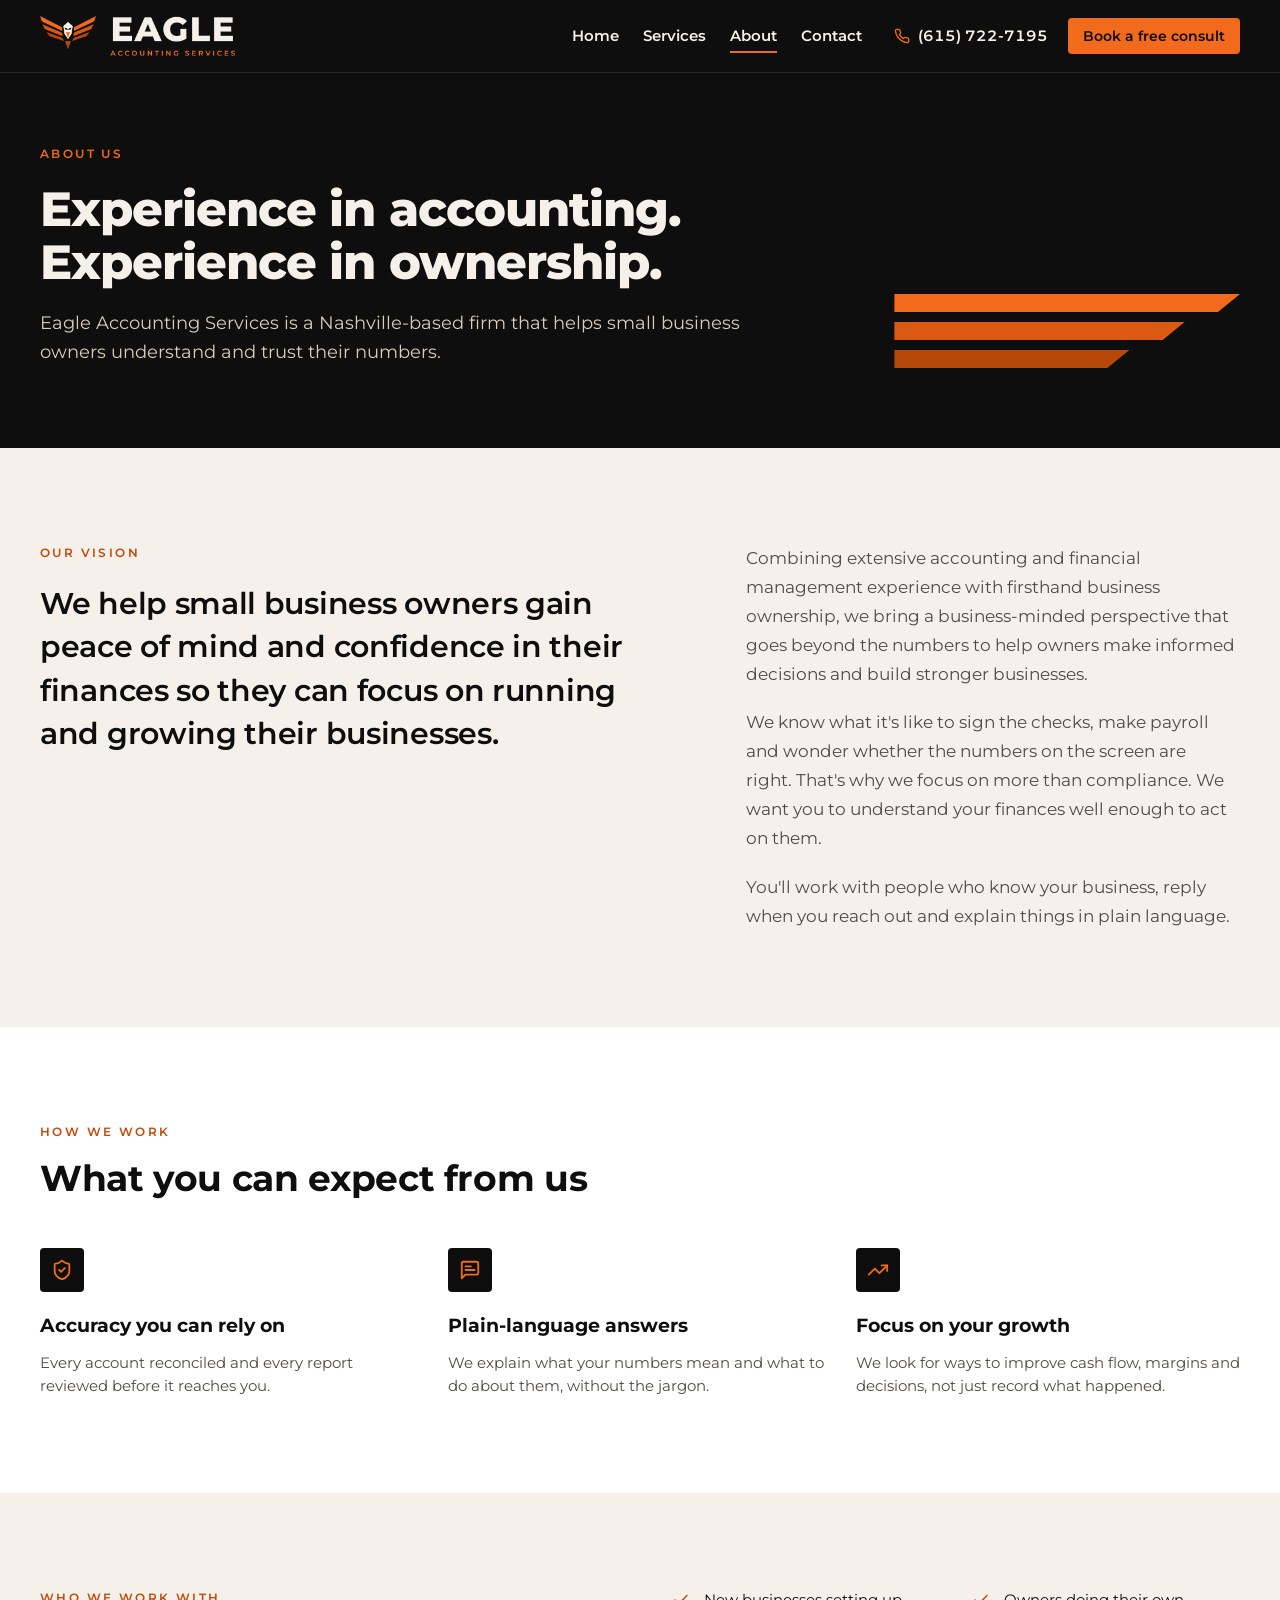
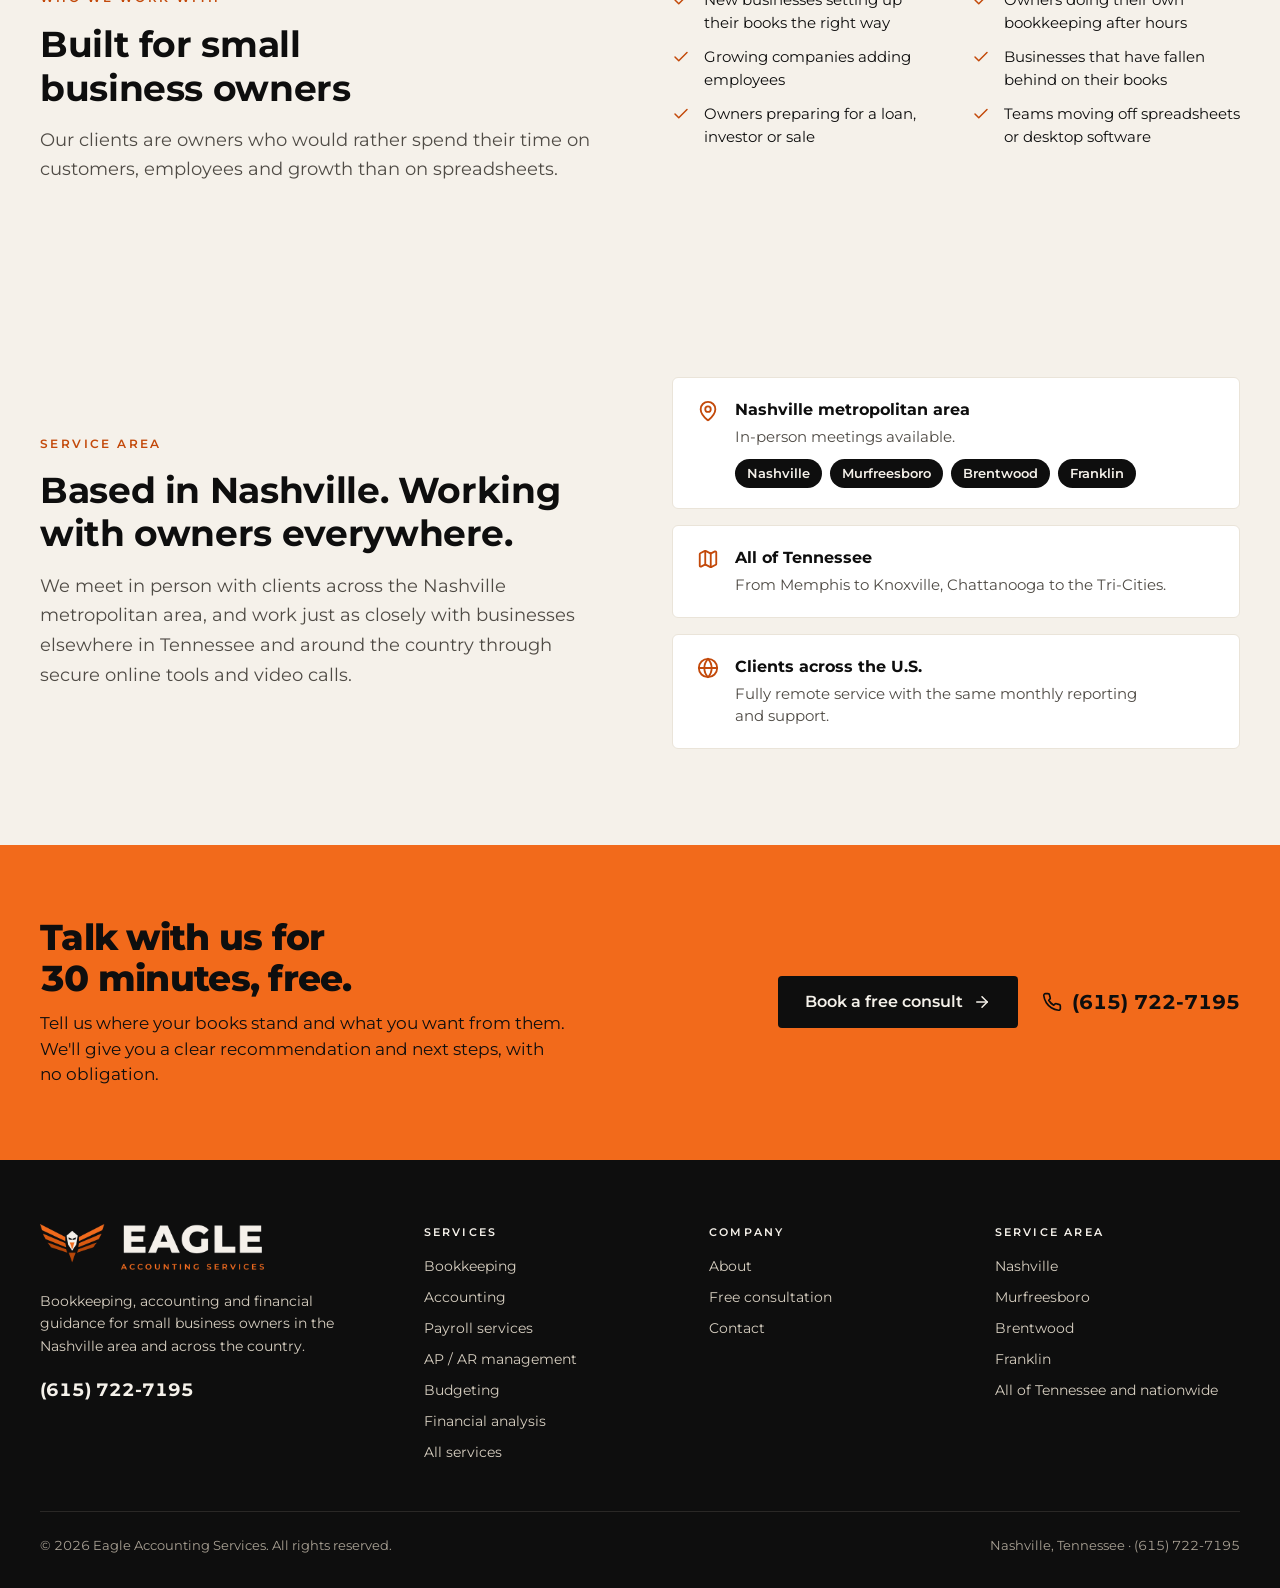
==== about.html @ eb78a879 "Add Eagle Accounting Services website Four-page static site (Home, Services, About, Contact) built o" ====
<!doctype html>
<html lang="en">
<head>
<meta charset="utf-8">
<meta name="viewport" content="width=device-width, initial-scale=1, viewport-fit=cover">
<title>About | Eagle Accounting Services</title>
<meta name="claude:viewport-fit-sides" content="cover">
<meta name="description" content="Eagle Accounting Services combines accounting and financial management experience with firsthand business ownership to help small business owners make informed decisions.">
<link rel="icon" type="image/png" href="assets/favicon-64.png">
<link rel="apple-touch-icon" href="assets/apple-touch-icon.png">
<meta property="og:type" content="website">
<meta property="og:site_name" content="Eagle Accounting Services">
<meta property="og:title" content="About | Eagle Accounting Services">
<meta property="og:description" content="Eagle Accounting Services combines accounting and financial management experience with firsthand business ownership to help small business owners make informed decisions.">
<meta property="og:image" content="assets/social-share.png">
<link rel="preconnect" href="https://fonts.googleapis.com">
<link rel="preconnect" href="https://fonts.gstatic.com" crossorigin>
<link rel="stylesheet" href="https://fonts.googleapis.com/css2?family=Montserrat:wght@400;500;600;700;800&display=swap">
<link rel="stylesheet" href="styles.css">
</head>
<body>
<a class="skip" href="#main">Skip to content</a>
<header class="nav">
  <div class="wrap">
    <a class="logo" href="index.html"><img src="assets/logo-horizontal-on-dark.png" width="195" height="40" alt="Eagle Accounting Services home"></a>
    <ul class="nav-links"><li><a href="index.html">Home</a></li><li><a href="services.html">Services</a></li><li><a href="about.html" aria-current="page">About</a></li><li><a href="contact.html">Contact</a></li></ul>
    <div class="nav-actions">
      <a class="nav-phone" href="tel:+16157227195"><svg class="ic" width="16" height="16" viewBox="0 0 24 24" fill="none" stroke="currentColor" stroke-width="2" stroke-linecap="round" stroke-linejoin="round" aria-hidden="true" focusable="false"><path d="M22 16.92v3a2 2 0 0 1-2.18 2 19.79 19.79 0 0 1-8.63-3.07 19.5 19.5 0 0 1-6-6 19.79 19.79 0 0 1-3.07-8.67A2 2 0 0 1 4.11 2h3a2 2 0 0 1 2 1.72 12.84 12.84 0 0 0 .7 2.81 2 2 0 0 1-.45 2.11L8.09 9.91a16 16 0 0 0 6 6l1.27-1.27a2 2 0 0 1 2.11-.45 12.84 12.84 0 0 0 2.81.7A2 2 0 0 1 22 16.92z"/></svg>(615) 722-7195</a>
      <a class="btn btn-primary btn-sm" href="contact.html">Book a free consult</a>
    </div>
    <button class="menu-btn" id="menu-btn" type="button" aria-expanded="false" aria-controls="mobile-panel" aria-label="Open menu" data-open='<svg class="ic" width="22" height="22" viewBox="0 0 24 24" fill="none" stroke="currentColor" stroke-width="2" stroke-linecap="round" stroke-linejoin="round" aria-hidden="true" focusable="false"><path d="M4 6h16"/><path d="M4 12h16"/><path d="M4 18h16"/></svg>' data-close='<svg class="ic" width="22" height="22" viewBox="0 0 24 24" fill="none" stroke="currentColor" stroke-width="2" stroke-linecap="round" stroke-linejoin="round" aria-hidden="true" focusable="false"><path d="M18 6 6 18"/><path d="m6 6 12 12"/></svg>'><svg class="ic" width="22" height="22" viewBox="0 0 24 24" fill="none" stroke="currentColor" stroke-width="2" stroke-linecap="round" stroke-linejoin="round" aria-hidden="true" focusable="false"><path d="M4 6h16"/><path d="M4 12h16"/><path d="M4 18h16"/></svg></button>
  </div>
  <div class="mobile-panel" id="mobile-panel" hidden>
    <div class="wrap">
      <ul><li><a href="index.html">Home</a></li><li><a href="services.html">Services</a></li><li><a href="about.html" aria-current="page">About</a></li><li><a href="contact.html">Contact</a></li></ul>
      <div class="mp-actions">
        <a class="btn btn-inverse" href="tel:+16157227195"><svg class="ic" width="18" height="18" viewBox="0 0 24 24" fill="none" stroke="currentColor" stroke-width="2" stroke-linecap="round" stroke-linejoin="round" aria-hidden="true" focusable="false"><path d="M22 16.92v3a2 2 0 0 1-2.18 2 19.79 19.79 0 0 1-8.63-3.07 19.5 19.5 0 0 1-6-6 19.79 19.79 0 0 1-3.07-8.67A2 2 0 0 1 4.11 2h3a2 2 0 0 1 2 1.72 12.84 12.84 0 0 0 .7 2.81 2 2 0 0 1-.45 2.11L8.09 9.91a16 16 0 0 0 6 6l1.27-1.27a2 2 0 0 1 2.11-.45 12.84 12.84 0 0 0 2.81.7A2 2 0 0 1 22 16.92z"/></svg>Call (615) 722-7195</a>
        <a class="btn btn-primary" href="contact.html">Book a free consult</a>
      </div>
    </div>
  </div>
</header>
<main id="main">
<section class="band-dark page-head" aria-labelledby="page-title">
  <div class="wrap">
    <div class="head-copy">
      <span class="eyebrow">About us</span>
      <h1 class="h1" id="page-title">Experience in accounting. Experience in ownership.</h1>
      <p class="lead">Eagle Accounting Services is a Nashville-based firm that helps small business owners understand and trust their numbers.</p>
    </div>
    <div class="wings" aria-hidden="true"><i></i><i></i><i></i></div>
  </div>
</section>

<section class="section" aria-labelledby="vision-title">
  <div class="wrap vision-wrap">
    <div>
      <span class="eyebrow" id="vision-title" style="margin-bottom:20px">Our vision</span>
      <p class="vision">We help small business owners gain peace of mind and confidence in their finances so they can focus on running and growing their businesses.</p>
    </div>
    <div class="body-copy">
      <p>Combining extensive accounting and financial management experience with firsthand business ownership, we bring a business-minded perspective that goes beyond the numbers to help owners make informed decisions and build stronger businesses.</p>
      <p>We know what it's like to sign the checks, make payroll and wonder whether the numbers on the screen are right. That's why we focus on more than compliance. We want you to understand your finances well enough to act on them.</p>
      <p>You'll work with people who know your business, reply when you reach out and explain things in plain language.</p>
    </div>
  </div>
</section>

<section class="section band-white" aria-labelledby="values-title">
  <div class="wrap">
    <div class="section-head">
      <span class="eyebrow">How we work</span>
      <h2 class="h2" id="values-title">What you can expect from us</h2>
    </div>
    <div class="values">
      <div class="value"><span class="pi"><svg class="ic" width="22" height="22" viewBox="0 0 24 24" fill="none" stroke="currentColor" stroke-width="2" stroke-linecap="round" stroke-linejoin="round" aria-hidden="true" focusable="false"><path d="M20 13c0 5-3.5 7.5-7.66 8.95a1 1 0 0 1-.67-.01C7.5 20.5 4 18 4 13V6a1 1 0 0 1 1-1c2 0 4.5-1.2 6.24-2.72a1.17 1.17 0 0 1 1.52 0C14.51 3.81 17 5 19 5a1 1 0 0 1 1 1z"/><path d="m9 12 2 2 4-4"/></svg></span><h3>Accuracy you can rely on</h3><p>Every account reconciled and every report reviewed before it reaches you.</p></div>
      <div class="value"><span class="pi"><svg class="ic" width="22" height="22" viewBox="0 0 24 24" fill="none" stroke="currentColor" stroke-width="2" stroke-linecap="round" stroke-linejoin="round" aria-hidden="true" focusable="false"><path d="M21 15a2 2 0 0 1-2 2H7l-4 4V5a2 2 0 0 1 2-2h14a2 2 0 0 1 2 2z"/><path d="M13 8H7"/><path d="M17 12H7"/></svg></span><h3>Plain-language answers</h3><p>We explain what your numbers mean and what to do about them, without the jargon.</p></div>
      <div class="value"><span class="pi"><svg class="ic" width="22" height="22" viewBox="0 0 24 24" fill="none" stroke="currentColor" stroke-width="2" stroke-linecap="round" stroke-linejoin="round" aria-hidden="true" focusable="false"><path d="M22 7 13.5 15.5 8.5 10.5 2 17"/><path d="M16 7h6v6"/></svg></span><h3>Focus on your growth</h3><p>We look for ways to improve cash flow, margins and decisions, not just record what happened.</p></div>
    </div>
  </div>
</section>

<section class="section" aria-labelledby="who-title">
  <div class="wrap split">
    <div class="section-head" style="margin-bottom:0">
      <span class="eyebrow">Who we work with</span>
      <h2 class="h2" id="who-title">Built for small business owners</h2>
      <p class="lead">Our clients are owners who would rather spend their time on customers, employees and growth than on spreadsheets.</p>
    </div>
    <ul class="who checks">
      <li><svg class="ic" width="18" height="18" viewBox="0 0 24 24" fill="none" stroke="currentColor" stroke-width="2" stroke-linecap="round" stroke-linejoin="round" aria-hidden="true" focusable="false"><path d="M20 6 9 17l-5-5"/></svg><span>New businesses setting up their books the right way</span></li>
      <li><svg class="ic" width="18" height="18" viewBox="0 0 24 24" fill="none" stroke="currentColor" stroke-width="2" stroke-linecap="round" stroke-linejoin="round" aria-hidden="true" focusable="false"><path d="M20 6 9 17l-5-5"/></svg><span>Owners doing their own bookkeeping after hours</span></li>
      <li><svg class="ic" width="18" height="18" viewBox="0 0 24 24" fill="none" stroke="currentColor" stroke-width="2" stroke-linecap="round" stroke-linejoin="round" aria-hidden="true" focusable="false"><path d="M20 6 9 17l-5-5"/></svg><span>Growing companies adding employees</span></li>
      <li><svg class="ic" width="18" height="18" viewBox="0 0 24 24" fill="none" stroke="currentColor" stroke-width="2" stroke-linecap="round" stroke-linejoin="round" aria-hidden="true" focusable="false"><path d="M20 6 9 17l-5-5"/></svg><span>Businesses that have fallen behind on their books</span></li>
      <li><svg class="ic" width="18" height="18" viewBox="0 0 24 24" fill="none" stroke="currentColor" stroke-width="2" stroke-linecap="round" stroke-linejoin="round" aria-hidden="true" focusable="false"><path d="M20 6 9 17l-5-5"/></svg><span>Owners preparing for a loan, investor or sale</span></li>
      <li><svg class="ic" width="18" height="18" viewBox="0 0 24 24" fill="none" stroke="currentColor" stroke-width="2" stroke-linecap="round" stroke-linejoin="round" aria-hidden="true" focusable="false"><path d="M20 6 9 17l-5-5"/></svg><span>Teams moving off spreadsheets or desktop software</span></li>
    </ul>
  </div>
</section>

<section class="section" aria-labelledby="area-title">
  <div class="wrap area">
    <div class="section-head" style="margin-bottom:0">
      <span class="eyebrow">Service area</span>
      <h2 class="h2" id="area-title">Based in Nashville. Working with owners everywhere.</h2>
      <p class="lead">We meet in person with clients across the Nashville metropolitan area, and work just as closely with businesses elsewhere in Tennessee and around the country through secure online tools and video calls.</p>
    </div>
    <div class="area-list">
      <div class="tier"><svg class="ic" width="22" height="22" viewBox="0 0 24 24" fill="none" stroke="currentColor" stroke-width="2" stroke-linecap="round" stroke-linejoin="round" aria-hidden="true" focusable="false"><path d="M20 10c0 4.993-5.539 10.193-7.399 11.799a1 1 0 0 1-1.202 0C9.539 20.193 4 14.993 4 10a8 8 0 0 1 16 0"/><circle cx="12" cy="10" r="3"/></svg><div><h3>Nashville metropolitan area</h3><p>In-person meetings available.</p><ul class="cities"><li>Nashville</li><li>Murfreesboro</li><li>Brentwood</li><li>Franklin</li></ul></div></div>
      <div class="tier"><svg class="ic" width="22" height="22" viewBox="0 0 24 24" fill="none" stroke="currentColor" stroke-width="2" stroke-linecap="round" stroke-linejoin="round" aria-hidden="true" focusable="false"><path d="M14.106 5.553a2 2 0 0 0 1.788 0l3.659-1.83A1 1 0 0 1 21 4.619v12.764a1 1 0 0 1-.553.894l-4.553 2.277a2 2 0 0 1-1.788 0l-4.212-2.106a2 2 0 0 0-1.788 0l-3.659 1.83A1 1 0 0 1 3 19.381V6.618a1 1 0 0 1 .553-.894l4.553-2.277a2 2 0 0 1 1.788 0z"/><path d="M15 5.764v15"/><path d="M9 3.236v15"/></svg><div><h3>All of Tennessee</h3><p>From Memphis to Knoxville, Chattanooga to the Tri-Cities.</p></div></div>
      <div class="tier"><svg class="ic" width="22" height="22" viewBox="0 0 24 24" fill="none" stroke="currentColor" stroke-width="2" stroke-linecap="round" stroke-linejoin="round" aria-hidden="true" focusable="false"><circle cx="12" cy="12" r="10"/><path d="M12 2a14.5 14.5 0 0 0 0 20 14.5 14.5 0 0 0 0-20"/><path d="M2 12h20"/></svg><div><h3>Clients across the U.S.</h3><p>Fully remote service with the same monthly reporting and support.</p></div></div>
    </div>
  </div>
</section>

<section class="band-orange cta" aria-labelledby="cta-title">
  <div class="wrap">
    <div>
      <h2 id="cta-title">Talk with us for 30 minutes, free.</h2>
      <p>Tell us where your books stand and what you want from them. We'll give you a clear recommendation and next steps, with no obligation.</p>
    </div>
    <div class="cta-actions">
      <a class="btn btn-secondary btn-lg" href="contact.html">Book a free consult <svg class="ic" width="18" height="18" viewBox="0 0 24 24" fill="none" stroke="currentColor" stroke-width="2" stroke-linecap="round" stroke-linejoin="round" aria-hidden="true" focusable="false"><path d="M5 12h14"/><path d="m12 5 7 7-7 7"/></svg></a>
      <a class="phone-big" href="tel:+16157227195"><svg class="ic" width="20" height="20" viewBox="0 0 24 24" fill="none" stroke="currentColor" stroke-width="2" stroke-linecap="round" stroke-linejoin="round" aria-hidden="true" focusable="false"><path d="M22 16.92v3a2 2 0 0 1-2.18 2 19.79 19.79 0 0 1-8.63-3.07 19.5 19.5 0 0 1-6-6 19.79 19.79 0 0 1-3.07-8.67A2 2 0 0 1 4.11 2h3a2 2 0 0 1 2 1.72 12.84 12.84 0 0 0 .7 2.81 2 2 0 0 1-.45 2.11L8.09 9.91a16 16 0 0 0 6 6l1.27-1.27a2 2 0 0 1 2.11-.45 12.84 12.84 0 0 0 2.81.7A2 2 0 0 1 22 16.92z"/></svg>(615) 722-7195</a>
    </div>
  </div>
</section>
</main>
<footer class="footer">
  <div class="wrap">
    <div class="foot-grid">
      <div class="foot-brand">
        <a class="logo logo-foot" href="index.html"><img src="assets/logo-horizontal-on-dark.png" width="224" height="46" alt="Eagle Accounting Services" loading="lazy"></a>
        <p>Bookkeeping, accounting and financial guidance for small business owners in the Nashville area and across the country.</p>
        <a class="foot-phone" href="tel:+16157227195">(615) 722-7195</a>
      </div>
      <div>
        <h4>Services</h4>
        <ul><li><a href="services.html#bookkeeping">Bookkeeping</a></li><li><a href="services.html#accounting">Accounting</a></li><li><a href="services.html#payroll">Payroll services</a></li><li><a href="services.html#ap-ar">AP / AR management</a></li><li><a href="services.html#budgeting">Budgeting</a></li><li><a href="services.html#financial-analysis">Financial analysis</a></li><li><a href="services.html">All services</a></li></ul>
      </div>
      <div>
        <h4>Company</h4>
        <ul><li><a href="about.html">About</a></li><li><a href="contact.html">Free consultation</a></li><li><a href="contact.html">Contact</a></li></ul>
      </div>
      <div>
        <h4>Service area</h4>
        <ul><li>Nashville</li><li>Murfreesboro</li><li>Brentwood</li><li>Franklin</li><li>All of Tennessee and nationwide</li></ul>
      </div>
    </div>
    <div class="foot-bottom">
      <span>&copy; <span id="year">2026</span> Eagle Accounting Services. All rights reserved.</span>
      <span>Nashville, Tennessee &middot; (615) 722-7195</span>
    </div>
  </div>
</footer>
<script src="main.js"></script>
</body>
</html>
---- styles.css ----
/* Eagle Accounting Services — site styles
   Built on the Eagle design system tokens (claude/Eagle_Design_System.md).
   Layout concept: cream page with full-bleed black chrome bands, one orange CTA band per page,
   1200px container, 96px section rhythm, hairline cards with tight corners. */

:root{
  color-scheme:light;
  /* Brand core */
  --eagle-black:#0E0E0E;
  --eagle-orange:#F26A1B;
  --eagle-cream:#F5F1EA;
  --orange-50:#FEF4EC;
  --orange-200:#F9C6A2;
  --orange-500:#F26A1B;
  --orange-600:#DA5A11;
  --orange-700:#B84809;
  --orange-ink:#C3490A;
  /* Warm neutrals */
  --neutral-0:#FFFFFF;
  --neutral-50:#FBF9F5;
  --neutral-200:#F5F1EA;
  --neutral-300:#EAE4D9;
  --neutral-400:#D6CEC0;
  --neutral-500:#A9A194;
  --neutral-600:#7A746B;
  --neutral-700:#4F4B45;
  --neutral-800:#2A2826;
  --neutral-900:#1A1918;
  /* Status */
  --green-600:#2F7D4F;--green-100:#DFEFE5;
  --red-600:#B3261E;--red-100:#F6DEDB;
  /* Semantic */
  --surface-page:var(--neutral-200);
  --surface-card:var(--neutral-0);
  --surface-raised:var(--neutral-50);
  --surface-inverse:var(--eagle-black);
  --surface-inverse-raised:var(--neutral-900);
  --fg-1:var(--eagle-black);
  --fg-2:var(--neutral-700);
  --fg-3:var(--neutral-600);
  --fg-on-inverse:var(--eagle-cream);
  --fg-on-inverse-2:var(--neutral-400);
  --fg-accent:var(--orange-ink);
  --fg-accent-on-inverse:var(--eagle-orange);
  --border-1:var(--neutral-300);
  --border-2:var(--neutral-400);
  --border-inverse:var(--neutral-800);
  --focus-ring:0 0 0 3px rgba(242,106,27,.35);
  /* Type */
  --font-sans:"Montserrat",ui-sans-serif,system-ui,-apple-system,"Segoe UI",sans-serif;
  --text-display:clamp(40px,6vw,68px);
  --text-h1:clamp(34px,4.6vw,48px);
  --text-h2:clamp(28px,3.4vw,36px);
  --text-h3:22px;
  --text-lg:18px;
  --text-md:16px;
  --text-sm:14px;
  --text-xs:12px;
  --tracking-tight:-0.02em;
  --tracking-eyebrow:0.2em;
  --tracking-lockup:0.36em;
  /* Space */
  --space-1:4px;--space-2:8px;--space-3:12px;--space-4:16px;--space-5:20px;--space-6:24px;
  --space-8:32px;--space-10:40px;--space-12:48px;--space-16:64px;--space-20:80px;--space-24:96px;
  --container-max:1200px;
  --container-narrow:760px;
  --gutter:24px;
  --section-y:96px;
  --nav-height:72px;
  /* Effects */
  --radius-1:2px;--radius-2:4px;--radius-3:6px;--radius-pill:999px;
  --shadow-2:0 2px 6px rgba(14,14,14,.06),0 8px 20px rgba(14,14,14,.06);
  --shadow-3:0 12px 40px rgba(14,14,14,.14);
  --ease-out:cubic-bezier(.2,.7,.2,1);
  --duration-fast:120ms;--duration-base:200ms;--duration-slow:320ms;
}

*,*::before,*::after{box-sizing:border-box}
html{-webkit-font-smoothing:antialiased;text-rendering:optimizeLegibility;scroll-behavior:smooth}
@media (prefers-reduced-motion:reduce){html{scroll-behavior:auto}*{transition:none!important;animation:none!important}}
body{margin:0;font-family:var(--font-sans);font-size:var(--text-md);line-height:1.5;color:var(--fg-1);background:var(--surface-page);font-variant-numeric:tabular-nums lining-nums}
body::before{content:"";position:fixed;inset:0 0 auto;height:env(safe-area-inset-top,0px);z-index:60;background:var(--surface-inverse)}
img{max-width:100%;display:block}
h1,h2,h3,h4{margin:0;text-wrap:balance}
p{margin:0;text-wrap:pretty}
ul,ol{margin:0;padding:0}
a{color:var(--orange-ink);text-decoration:underline;text-underline-offset:3px;text-decoration-thickness:1px}
a:hover{color:var(--orange-700)}
::selection{background:var(--orange-200);color:var(--eagle-black)}
:focus-visible{outline:2px solid var(--eagle-orange);outline-offset:2px}
.sr-only{position:absolute;width:1px;height:1px;overflow:hidden;clip:rect(0 0 0 0);white-space:nowrap}
.skip{position:absolute;left:16px;top:-60px;z-index:100;background:var(--eagle-orange);color:var(--eagle-black);padding:10px 14px;border-radius:var(--radius-2);font-weight:600}
.skip:focus{top:12px}

/* ---------- Layout ---------- */
.wrap{max-width:calc(var(--container-max) + 2*var(--gutter));margin:0 auto;padding-left:max(var(--gutter),env(safe-area-inset-left,0px));padding-right:max(var(--gutter),env(safe-area-inset-right,0px))}
@media (max-width:480px){.wrap{padding-left:max(16px,env(safe-area-inset-left,0px));padding-right:max(16px,env(safe-area-inset-right,0px))}}
.section{padding-block:var(--section-y)}
@media (max-width:720px){.section{padding-block:64px}}
.band-dark{background:var(--surface-inverse);color:var(--fg-on-inverse)}
.band-white{background:var(--surface-card)}
.band-orange{background:var(--eagle-orange);color:var(--eagle-black)}

/* ---------- Type ---------- */
.display{font-size:var(--text-display);font-weight:800;line-height:1.05;letter-spacing:var(--tracking-tight)}
.h1{font-size:var(--text-h1);font-weight:800;line-height:1.1;letter-spacing:var(--tracking-tight)}
.h2{font-size:var(--text-h2);font-weight:700;line-height:1.2;letter-spacing:-0.01em}
.h3{font-size:var(--text-h3);font-weight:700;line-height:1.3}
.lead{font-size:var(--text-lg);line-height:1.65;color:var(--fg-2);max-width:62ch}
.band-dark .lead{color:var(--fg-on-inverse-2)}
.small{font-size:var(--text-sm)}
.muted{color:var(--fg-2)}
.eyebrow{display:block;font-size:var(--text-xs);font-weight:600;letter-spacing:var(--tracking-eyebrow);text-transform:uppercase;color:var(--fg-accent)}
.band-dark .eyebrow{color:var(--fg-accent-on-inverse)}
.section-head{display:grid;gap:var(--space-4);margin-bottom:var(--space-12);max-width:720px}

/* ---------- Wordmark (text lockup until logo artwork is added) ---------- */
.wordmark{display:inline-flex;flex-direction:column;gap:3px;text-decoration:none;color:inherit;line-height:1}
.wordmark:hover{color:inherit}
.wordmark b{font-size:24px;font-weight:800;letter-spacing:0.04em}
.wordmark span{font-size:9.5px;font-weight:600;letter-spacing:var(--tracking-lockup);color:var(--fg-accent-on-inverse);text-transform:uppercase}

/* ---------- Logo ---------- */
.logo{display:inline-flex;flex:none;line-height:0}
.logo img{height:40px;width:auto}
.logo-foot img{height:46px}
@media (max-width:480px){.nav .logo img{height:34px}}
.hero-mark{width:min(320px,70%);height:auto;justify-self:center}

/* ---------- Nav ---------- */
.nav{position:sticky;top:env(safe-area-inset-top,0px);z-index:50;background:var(--surface-inverse);color:var(--fg-on-inverse);border-bottom:1px solid var(--border-inverse)}
.nav .wrap{height:var(--nav-height);display:flex;align-items:center;gap:var(--space-8)}
.nav-links{display:flex;gap:var(--space-6);list-style:none;margin-left:auto}
.nav-links a{color:var(--fg-on-inverse);text-decoration:none;font-weight:600;font-size:15px;padding-block:6px;border-bottom:2px solid transparent;transition:border-color var(--duration-fast) var(--ease-out),color var(--duration-fast) var(--ease-out)}
.nav-links a:hover{color:var(--eagle-orange)}
.nav-links a[aria-current="page"]{border-bottom-color:var(--eagle-orange)}
.nav-phone{display:inline-flex;align-items:center;gap:8px;color:var(--fg-on-inverse);text-decoration:none;font-weight:600;font-size:15px;white-space:nowrap}
.nav-phone:hover{color:var(--eagle-orange)}
.nav-phone svg{color:var(--eagle-orange)}
.nav-actions{display:flex;align-items:center;gap:var(--space-5)}
.menu-btn{display:none;margin-left:auto;background:none;border:1px solid var(--border-inverse);color:var(--fg-on-inverse);width:44px;height:44px;border-radius:var(--radius-2);align-items:center;justify-content:center;cursor:pointer}
.mobile-panel{display:none}
@media (max-width:980px){
  .nav-links,.nav-actions{display:none}
  .menu-btn{display:inline-flex}
  .mobile-panel{display:block;background:var(--surface-inverse);border-top:1px solid var(--border-inverse)}
  .mobile-panel[hidden]{display:none!important}
  .mobile-panel ul{list-style:none;display:grid;padding-block:var(--space-4)}
  .mobile-panel li a{display:block;color:var(--fg-on-inverse);text-decoration:none;font-weight:600;padding:14px 0;border-bottom:1px solid var(--border-inverse)}
  .mobile-panel li a[aria-current="page"]{color:var(--eagle-orange)}
  .mobile-panel .mp-actions{display:grid;gap:var(--space-3);padding-bottom:var(--space-6)}
}

/* ---------- Buttons ---------- */
.btn{--h:44px;display:inline-flex;align-items:center;justify-content:center;gap:10px;height:var(--h);padding:0 20px;border-radius:var(--radius-2);border:1px solid transparent;font:600 15px/1 var(--font-sans);text-decoration:none;cursor:pointer;white-space:nowrap;transition:background-color var(--duration-fast) var(--ease-out),border-color var(--duration-fast) var(--ease-out),color var(--duration-fast) var(--ease-out),transform var(--duration-fast) var(--ease-out)}
.btn:active{transform:translateY(1px)}
.btn-lg{--h:52px;padding:0 26px;font-size:16px}
.btn-sm{--h:36px;padding:0 14px;font-size:14px}
.btn-primary{background:var(--eagle-orange);color:var(--eagle-black)}
.btn-primary:hover{background:var(--orange-600);color:var(--eagle-black)}
.btn-primary:active{background:var(--orange-700)}
.btn-secondary{background:var(--eagle-black);color:var(--eagle-cream)}
.btn-secondary:hover{background:var(--neutral-800);color:var(--eagle-cream)}
.btn-outline{background:transparent;border-color:var(--eagle-black);color:var(--eagle-black)}
.btn-outline:hover{background:rgba(14,14,14,.06);color:var(--eagle-black)}
.btn-inverse{background:transparent;border-color:var(--neutral-700);color:var(--eagle-cream)}
.btn-inverse:hover{border-color:var(--eagle-cream);color:var(--eagle-cream);background:rgba(245,241,234,.06)}
.btn[disabled]{opacity:.6;cursor:progress}
.btn-row{display:flex;flex-wrap:wrap;gap:var(--space-3)}

/* ---------- Wing stripes motif ---------- */
.wings{display:grid;gap:10px;width:100%}
.wings i{display:block;height:18px;clip-path:polygon(0 0,100% 0,calc(100% - 22px) 100%,0 100%)}
.wings i:nth-child(1){background:var(--orange-500);width:100%}
.wings i:nth-child(2){background:var(--orange-600);width:84%}
.wings i:nth-child(3){background:var(--orange-700);width:68%}

/* ---------- Hero ---------- */
.hero{padding-block:88px 96px}
.hero-grid{display:grid;grid-template-columns:minmax(0,1.25fr) minmax(0,.9fr);gap:64px;align-items:center}
.hero-copy{display:grid;gap:var(--space-6);min-width:0}
.hero-copy .lead{max-width:54ch}
.hero-copy .btn-row{margin-top:var(--space-2)}
.hero-meta{display:flex;flex-wrap:wrap;gap:8px 24px;margin-top:var(--space-4);color:var(--fg-on-inverse-2);font-size:var(--text-sm)}
.hero-meta span{display:inline-flex;align-items:center;gap:8px}
.hero-meta svg{color:var(--eagle-orange)}
.hero-art{display:grid;gap:var(--space-8);min-width:0}
@media (max-width:900px){.hero-grid{grid-template-columns:1fr;gap:48px}.hero{padding-block:64px 72px}}

/* Sample close panel */
.close-panel{background:var(--surface-inverse-raised);border:1px solid var(--border-inverse);border-radius:var(--radius-3);padding:var(--space-6)}
.close-panel header{display:flex;justify-content:space-between;align-items:baseline;gap:12px;margin-bottom:var(--space-4);padding-bottom:var(--space-4);border-bottom:1px solid var(--border-inverse)}
.close-panel header strong{font-size:15px}
.close-panel header small{font-size:11px;letter-spacing:.08em;text-transform:uppercase;color:var(--fg-on-inverse-2);font-weight:600}
.close-list{list-style:none;display:grid;gap:12px}
.close-list li{display:grid;grid-template-columns:20px 1fr auto;gap:12px;align-items:center;font-size:14px}
.close-list li svg{color:var(--eagle-orange)}
.close-list li em{font-style:normal;color:var(--fg-on-inverse-2);font-size:13px}
.close-list li.pending svg{color:var(--neutral-600)}

/* ---------- Cards / services ---------- */
.grid-3{display:grid;grid-template-columns:repeat(3,minmax(0,1fr));gap:var(--space-6)}
@media (max-width:960px){.grid-3{grid-template-columns:repeat(2,minmax(0,1fr))}}
@media (max-width:620px){.grid-3{grid-template-columns:1fr}}
.card{background:var(--surface-card);border:1px solid var(--border-1);border-radius:var(--radius-3);padding:var(--space-6);min-width:0}
.card-link{display:grid;gap:var(--space-3);align-content:start;text-decoration:none;color:inherit;transition:border-color var(--duration-base) var(--ease-out),box-shadow var(--duration-base) var(--ease-out)}
.card-link:hover{color:inherit;border-color:var(--eagle-black);box-shadow:var(--shadow-2)}
.card-link .more{display:inline-flex;align-items:center;gap:6px;font-weight:600;font-size:14px;color:var(--orange-ink);margin-top:auto;padding-top:var(--space-2)}
.card-link:hover .more{color:var(--orange-700)}
.svc-icon{width:48px;height:48px;border-radius:var(--radius-2);background:var(--orange-50);color:var(--orange-ink);display:grid;place-items:center;margin-bottom:var(--space-2)}
.card h3{font-size:19px;font-weight:700;line-height:1.3}
.card p{color:var(--fg-2);font-size:15px}

/* ---------- Two-column perspective ---------- */
.split{display:grid;grid-template-columns:minmax(0,1fr) minmax(0,1fr);gap:64px;align-items:start}
@media (max-width:860px){.split{grid-template-columns:1fr;gap:40px}}
.pillars{display:grid;gap:var(--space-6)}
.pillar{display:grid;grid-template-columns:44px 1fr;gap:var(--space-4);padding-bottom:var(--space-6);border-bottom:1px solid var(--border-1)}
.pillar:last-child{border-bottom:0;padding-bottom:0}
.pillar .pi{width:44px;height:44px;border-radius:var(--radius-2);background:var(--eagle-black);color:var(--eagle-orange);display:grid;place-items:center}
.pillar h3{font-size:18px;font-weight:700;margin-bottom:6px}
.pillar p{color:var(--fg-2);font-size:15px}

/* ---------- Steps ---------- */
.steps{display:grid;grid-template-columns:repeat(3,minmax(0,1fr));gap:var(--space-6);list-style:none;counter-reset:step}
@media (max-width:860px){.steps{grid-template-columns:1fr}}
.step{border-top:2px solid var(--eagle-black);padding-top:var(--space-5);display:grid;gap:var(--space-3);align-content:start}
.step .num{font-size:var(--text-xs);font-weight:700;letter-spacing:var(--tracking-eyebrow);color:var(--orange-ink);text-transform:uppercase}
.step h3{font-size:20px;font-weight:700}
.step p{color:var(--fg-2);font-size:15px}

/* ---------- Service area ---------- */
.area{display:grid;grid-template-columns:minmax(0,1fr) minmax(0,1fr);gap:64px;align-items:center}
@media (max-width:860px){.area{grid-template-columns:1fr;gap:40px}}
.area-list{display:grid;gap:var(--space-4)}
.tier{display:grid;grid-template-columns:auto 1fr;gap:var(--space-4);align-items:start;padding:var(--space-5) var(--space-6);border:1px solid var(--border-1);border-radius:var(--radius-3);background:var(--surface-card)}
.tier svg{color:var(--orange-ink);margin-top:2px}
.tier h3{font-size:16px;font-weight:700;margin-bottom:4px}
.tier p{font-size:15px;color:var(--fg-2)}
.cities{display:flex;flex-wrap:wrap;gap:8px;margin-top:10px;list-style:none}
.cities li{font-size:13px;font-weight:600;padding:5px 12px;border-radius:var(--radius-pill);background:var(--eagle-black);color:var(--eagle-cream)}

/* ---------- CTA band ---------- */
.cta{padding-block:72px}
.cta .wrap{display:flex;flex-wrap:wrap;align-items:center;justify-content:space-between;gap:var(--space-8)}
.cta h2{font-size:var(--text-h2);font-weight:800;letter-spacing:var(--tracking-tight);line-height:1.15;max-width:18ch}
.cta p{margin-top:var(--space-3);font-size:17px;max-width:48ch}
.cta .phone-big{display:inline-flex;align-items:center;gap:10px;font-weight:700;font-size:20px;color:var(--eagle-black);text-decoration:none}
.cta .phone-big:hover{color:var(--eagle-black);text-decoration:underline}
.cta-actions{display:flex;flex-wrap:wrap;align-items:center;gap:var(--space-6)}

/* ---------- Page header (inner pages) ---------- */
.page-head{padding-block:72px 80px}
.page-head .wrap{display:grid;grid-template-columns:minmax(0,1.4fr) minmax(220px,.6fr);gap:48px;align-items:end}
.page-head .head-copy{display:grid;gap:var(--space-5);min-width:0}
@media (max-width:820px){.page-head .wrap{grid-template-columns:1fr}.page-head .wings{max-width:280px}}

/* ---------- Services detail ---------- */
.svc-index{display:flex;flex-wrap:wrap;gap:8px;list-style:none;margin-top:var(--space-6)}
.svc-index a{display:inline-block;font-size:13px;font-weight:600;padding:7px 14px;border-radius:var(--radius-pill);border:1px solid var(--neutral-700);color:var(--eagle-cream);text-decoration:none}
.svc-index a:hover{border-color:var(--eagle-orange);color:var(--eagle-orange)}
.svc-detail{display:grid;grid-template-columns:56px minmax(0,1fr) minmax(0,1fr);gap:var(--space-8);padding-block:var(--space-12);border-bottom:1px solid var(--border-1);scroll-margin-top:calc(var(--nav-height) + 16px)}
.svc-detail:first-child{padding-top:0}
.svc-detail:last-child{border-bottom:0;padding-bottom:0}
.svc-detail .svc-icon{margin:0}
.svc-detail h2{font-size:26px;font-weight:700;line-height:1.25;margin-bottom:var(--space-3)}
.svc-detail .desc{color:var(--fg-2);font-size:16px;line-height:1.65}
.svc-detail .fit{margin-top:var(--space-4);font-size:14px;color:var(--fg-3)}
.svc-detail .fit strong{color:var(--fg-1);font-weight:600}
.checks{list-style:none;display:grid;gap:12px;align-content:start}
.checks li{display:grid;grid-template-columns:20px 1fr;gap:12px;font-size:15px;line-height:1.5}
.checks li svg{color:var(--orange-ink);margin-top:2px}
.checks-label{font-size:var(--text-xs);font-weight:600;letter-spacing:var(--tracking-eyebrow);text-transform:uppercase;color:var(--fg-3);margin-bottom:var(--space-4);display:block}
@media (max-width:860px){.svc-detail{grid-template-columns:1fr;gap:var(--space-5)}}

/* ---------- Glossary tip ---------- */
abbr[title]{text-decoration:underline dotted;text-underline-offset:3px;cursor:help}

/* ---------- About ---------- */
.vision{font-size:clamp(22px,2.6vw,30px);font-weight:600;line-height:1.45;letter-spacing:-0.01em;max-width:34ch}
.vision-wrap{display:grid;grid-template-columns:minmax(0,1.3fr) minmax(0,1fr);gap:64px;align-items:start}
.vision-wrap .body-copy{display:grid;gap:var(--space-5);color:var(--fg-2);font-size:17px;line-height:1.7}
@media (max-width:860px){.vision-wrap{grid-template-columns:1fr;gap:32px}}
.values{display:grid;grid-template-columns:repeat(3,minmax(0,1fr));gap:var(--space-6)}
@media (max-width:860px){.values{grid-template-columns:1fr}}
.value{display:grid;gap:var(--space-3);align-content:start}
.value .pi{width:44px;height:44px;border-radius:var(--radius-2);background:var(--eagle-black);color:var(--eagle-orange);display:grid;place-items:center;margin-bottom:var(--space-2)}
.value h3{font-size:19px;font-weight:700}
.value p{color:var(--fg-2);font-size:15px}
.who{display:grid;grid-template-columns:repeat(2,minmax(0,1fr));gap:12px 32px;list-style:none}
@media (max-width:620px){.who{grid-template-columns:1fr}}

/* ---------- Contact ---------- */
.contact-grid{display:grid;grid-template-columns:minmax(0,1.5fr) minmax(0,1fr);gap:48px;align-items:start}
@media (max-width:920px){.contact-grid{grid-template-columns:1fr}}
.form-card{background:var(--surface-card);border:1px solid var(--border-1);border-radius:var(--radius-3);padding:var(--space-10)}
@media (max-width:560px){.form-card{padding:var(--space-6)}}
.form-card > h2{font-size:24px;font-weight:700;margin-bottom:6px}
.form-card > p{color:var(--fg-2);margin-bottom:var(--space-8)}
.form-grid{display:grid;grid-template-columns:1fr 1fr;gap:var(--space-5) var(--space-5)}
.form-grid .full{grid-column:1/-1}
@media (max-width:620px){.form-grid{grid-template-columns:1fr}}
.field{display:grid;gap:6px;min-width:0}
.field > label,.field legend{font-size:14px;font-weight:600;color:var(--fg-1);padding:0}
.req{color:var(--orange-ink)}
.hint{font-size:13px;color:var(--fg-3)}
.err{font-size:13px;color:var(--red-600);font-weight:500}
.err:empty{display:none}
.input,.select,.textarea{width:100%;height:44px;padding:0 14px;border:1px solid var(--border-2);border-radius:var(--radius-2);background:var(--neutral-0);font:400 15px/1.4 var(--font-sans);color:var(--fg-1);transition:border-color var(--duration-fast) var(--ease-out),box-shadow var(--duration-fast) var(--ease-out)}
.textarea{height:auto;min-height:120px;padding:12px 14px;resize:vertical}
.select{appearance:none;background-image:url("data:image/svg+xml,%3Csvg xmlns='http://www.w3.org/2000/svg' width='16' height='16' viewBox='0 0 24 24' fill='none' stroke='%234F4B45' stroke-width='2' stroke-linecap='round' stroke-linejoin='round'%3E%3Cpath d='m6 9 6 6 6-6'/%3E%3C/svg%3E");background-repeat:no-repeat;background-position:right 14px center;padding-right:40px}
.input::placeholder,.textarea::placeholder{color:var(--neutral-500)}
.input:hover,.select:hover,.textarea:hover{border-color:var(--neutral-600)}
.input:focus,.select:focus,.textarea:focus{outline:none;border-color:var(--eagle-orange);box-shadow:var(--focus-ring)}
.field.invalid .input,.field.invalid .select,.field.invalid .textarea{border-color:var(--red-600)}
fieldset{border:0;margin:0;padding:0;min-width:0}
.chips{display:flex;flex-wrap:wrap;gap:8px;margin-top:4px}
.chip{position:relative}
.chip input{position:absolute;opacity:0;inset:0;margin:0;cursor:pointer}
.chip span{display:inline-flex;align-items:center;gap:6px;height:34px;padding:0 14px;border-radius:var(--radius-pill);border:1px solid var(--border-2);background:var(--neutral-0);font-size:14px;font-weight:500;color:var(--fg-1);transition:background-color var(--duration-fast) var(--ease-out),border-color var(--duration-fast) var(--ease-out),color var(--duration-fast) var(--ease-out)}
.chip:hover span{border-color:var(--eagle-black)}
.chip input:checked + span{background:var(--eagle-black);border-color:var(--eagle-black);color:var(--eagle-cream)}
.chip input:focus-visible + span{box-shadow:var(--focus-ring);border-color:var(--eagle-orange)}
.radios{display:flex;flex-wrap:wrap;gap:8px 24px;margin-top:4px}
.radio{display:inline-flex;align-items:center;gap:10px;font-size:15px;cursor:pointer}
.radio input{appearance:none;width:18px;height:18px;border:1.5px solid var(--neutral-600);border-radius:50%;margin:0;display:grid;place-items:center;background:var(--neutral-0);cursor:pointer}
.radio input::after{content:"";width:8px;height:8px;border-radius:50%;background:var(--eagle-orange);transform:scale(0);transition:transform var(--duration-fast) var(--ease-out)}
.radio input:checked{border-color:var(--eagle-black)}
.radio input:checked::after{transform:scale(1)}
.radio input:focus-visible{box-shadow:var(--focus-ring)}
.form-foot{display:flex;flex-wrap:wrap;align-items:center;justify-content:space-between;gap:var(--space-4);margin-top:var(--space-8);padding-top:var(--space-6);border-top:1px solid var(--border-1)}
.form-foot p{font-size:13px;color:var(--fg-3);max-width:42ch}
.hp{position:absolute!important;left:-9999px!important;width:1px;height:1px;overflow:hidden}

.notice{display:grid;grid-template-columns:24px 1fr;gap:12px;padding:var(--space-5);border-radius:var(--radius-3);margin-top:var(--space-6);font-size:15px}
.notice strong{display:block;margin-bottom:2px}
.notice.ok{background:var(--green-100);color:#1F5535}
.notice.ok svg{color:var(--green-600)}
.notice.bad{background:var(--red-100);color:#7E1B15}
.notice.bad svg{color:var(--red-600)}

.aside{display:grid;gap:var(--space-6)}
.info-card{background:var(--surface-inverse);color:var(--fg-on-inverse);border-radius:var(--radius-3);padding:var(--space-8);display:grid;gap:var(--space-6);position:relative;overflow:hidden}
.info-row{display:grid;grid-template-columns:24px 1fr;gap:14px}
.info-row svg{color:var(--eagle-orange);margin-top:2px}
.info-row small{display:block;font-size:11px;font-weight:600;letter-spacing:var(--tracking-eyebrow);text-transform:uppercase;color:var(--fg-on-inverse-2);margin-bottom:4px}
.info-row a,.info-row span{color:var(--eagle-cream);font-weight:600;font-size:17px;text-decoration:none;overflow-wrap:anywhere}
.info-row a:hover{color:var(--eagle-orange)}
.info-row p{color:var(--fg-on-inverse-2);font-size:14px;margin-top:4px}
.expect{background:var(--surface-card);border:1px solid var(--border-1);border-radius:var(--radius-3);padding:var(--space-8)}
.expect h3{font-size:18px;font-weight:700;margin-bottom:var(--space-5)}

/* ---------- Footer ---------- */
.footer{background:var(--surface-inverse);color:var(--fg-on-inverse-2);padding-block:64px 32px;font-size:14px}
.foot-grid{display:grid;grid-template-columns:minmax(0,1.4fr) repeat(3,minmax(0,1fr));gap:40px}
@media (max-width:860px){.foot-grid{grid-template-columns:1fr 1fr}}
@media (max-width:520px){.foot-grid{grid-template-columns:1fr}}
.foot-grid h4{font-size:11px;font-weight:600;letter-spacing:var(--tracking-eyebrow);text-transform:uppercase;color:var(--eagle-cream);margin-bottom:var(--space-4)}
.foot-grid ul{list-style:none;display:grid;gap:10px}
.foot-grid a{color:var(--fg-on-inverse-2);text-decoration:none}
.foot-grid a:hover{color:var(--eagle-orange)}
.foot-brand{display:grid;gap:var(--space-5);align-content:start}
.foot-brand p{max-width:36ch;line-height:1.6}
.foot-phone{color:var(--eagle-cream)!important;font-weight:700;font-size:18px}
.foot-bottom{display:flex;flex-wrap:wrap;justify-content:space-between;gap:12px;margin-top:48px;padding-top:24px;border-top:1px solid var(--border-inverse);font-size:13px;color:var(--neutral-500)}

/* Inline line icons (Lucide style, 2px stroke) */
.ic{flex:none;display:inline-block;vertical-align:middle}
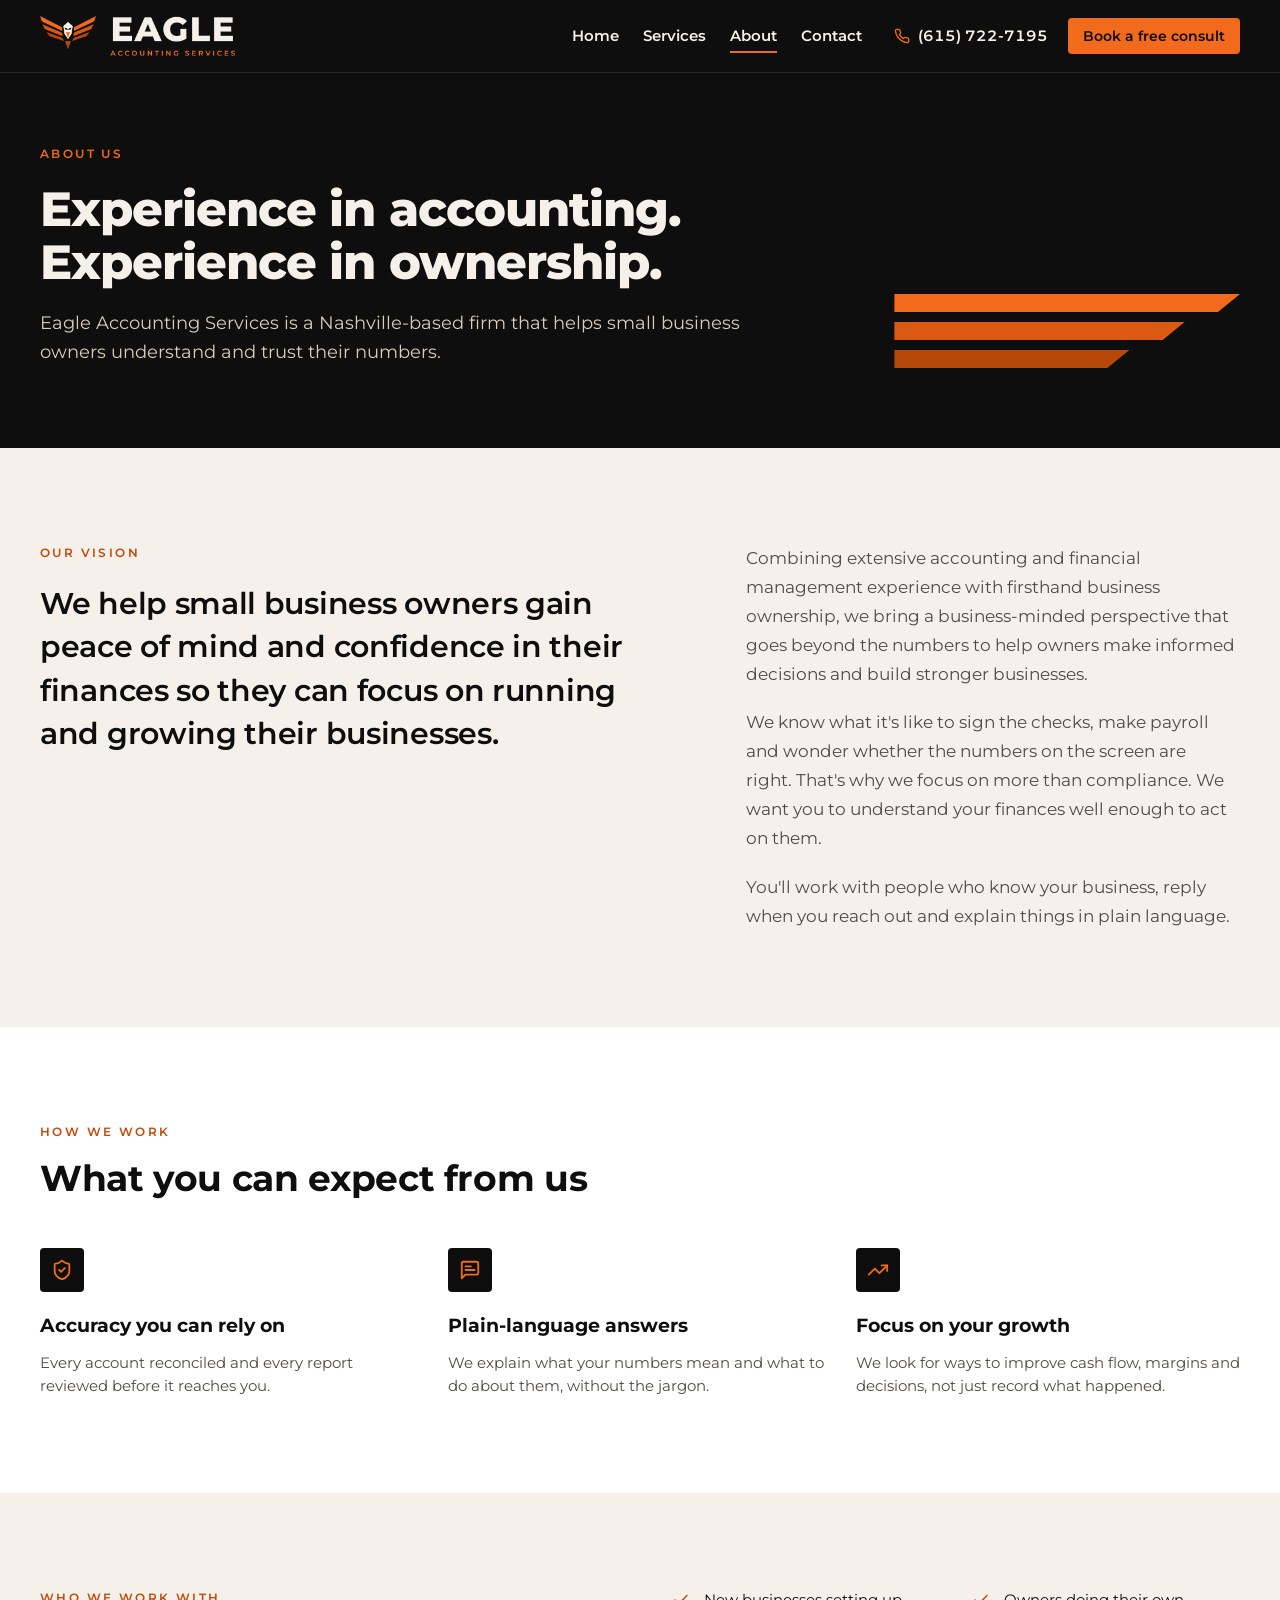
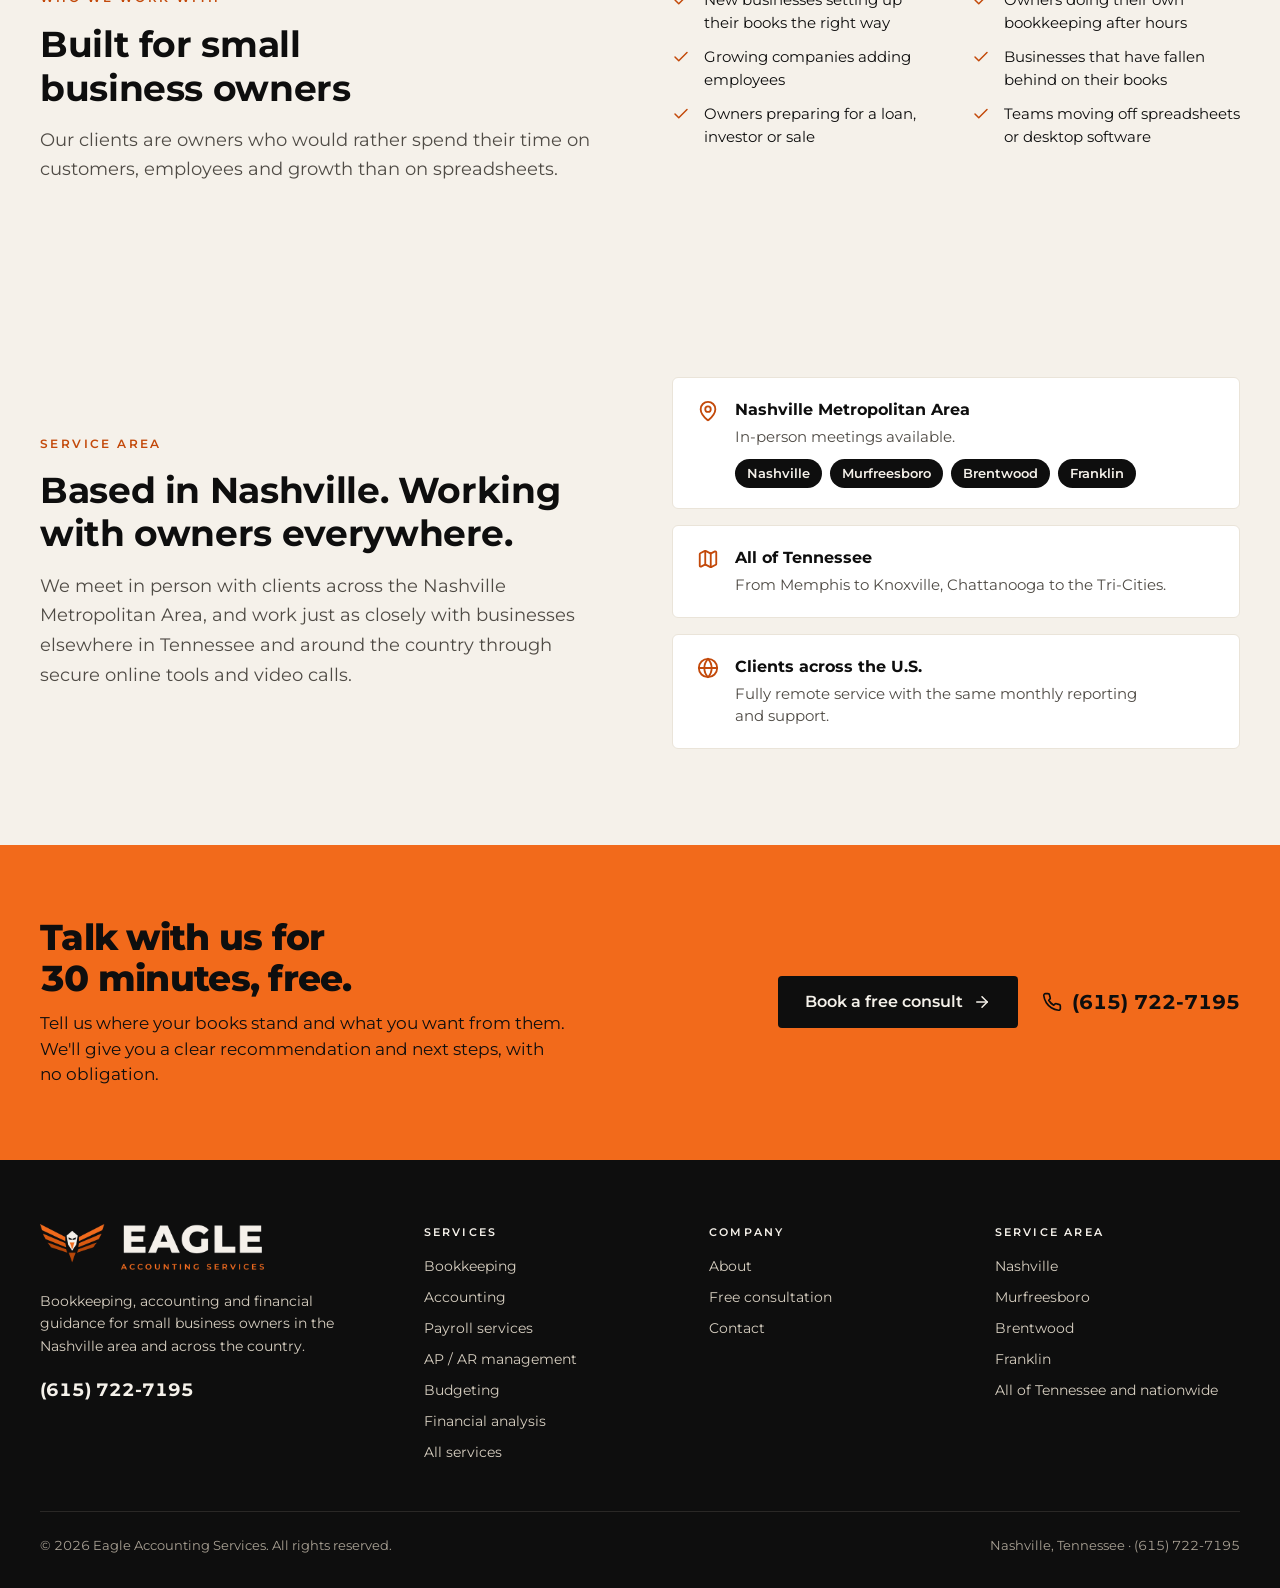
==== commit 17f7108c: "Capitalize Nashville Metropolitan Area across the site Co-Authored-By: Claude Opus 5.5 <noreply@anth" ====
--- a/about.html
+++ b/about.html
@@ -12,7 +12,12 @@
 <meta property="og:site_name" content="Eagle Accounting Services">
 <meta property="og:title" content="About | Eagle Accounting Services">
 <meta property="og:description" content="Eagle Accounting Services combines accounting and financial management experience with firsthand business ownership to help small business owners make informed decisions.">
-<meta property="og:image" content="assets/social-share.png">
+<link rel="canonical" href="https://eagleaccountingtn.com/about.html">
+<meta property="og:url" content="https://eagleaccountingtn.com/about.html">
+<meta property="og:image" content="https://eagleaccountingtn.com/assets/social-share.png">
+<meta property="og:image:width" content="1200">
+<meta property="og:image:height" content="600">
+<meta name="twitter:card" content="summary_large_image">
 <link rel="preconnect" href="https://fonts.googleapis.com">
 <link rel="preconnect" href="https://fonts.gstatic.com" crossorigin>
 <link rel="stylesheet" href="https://fonts.googleapis.com/css2?family=Montserrat:wght@400;500;600;700;800&display=swap">
@@ -103,10 +108,10 @@
     <div class="section-head" style="margin-bottom:0">
       <span class="eyebrow">Service area</span>
       <h2 class="h2" id="area-title">Based in Nashville. Working with owners everywhere.</h2>
-      <p class="lead">We meet in person with clients across the Nashville metropolitan area, and work just as closely with businesses elsewhere in Tennessee and around the country through secure online tools and video calls.</p>
+      <p class="lead">We meet in person with clients across the Nashville Metropolitan Area, and work just as closely with businesses elsewhere in Tennessee and around the country through secure online tools and video calls.</p>
     </div>
     <div class="area-list">
-      <div class="tier"><svg class="ic" width="22" height="22" viewBox="0 0 24 24" fill="none" stroke="currentColor" stroke-width="2" stroke-linecap="round" stroke-linejoin="round" aria-hidden="true" focusable="false"><path d="M20 10c0 4.993-5.539 10.193-7.399 11.799a1 1 0 0 1-1.202 0C9.539 20.193 4 14.993 4 10a8 8 0 0 1 16 0"/><circle cx="12" cy="10" r="3"/></svg><div><h3>Nashville metropolitan area</h3><p>In-person meetings available.</p><ul class="cities"><li>Nashville</li><li>Murfreesboro</li><li>Brentwood</li><li>Franklin</li></ul></div></div>
+      <div class="tier"><svg class="ic" width="22" height="22" viewBox="0 0 24 24" fill="none" stroke="currentColor" stroke-width="2" stroke-linecap="round" stroke-linejoin="round" aria-hidden="true" focusable="false"><path d="M20 10c0 4.993-5.539 10.193-7.399 11.799a1 1 0 0 1-1.202 0C9.539 20.193 4 14.993 4 10a8 8 0 0 1 16 0"/><circle cx="12" cy="10" r="3"/></svg><div><h3>Nashville Metropolitan Area</h3><p>In-person meetings available.</p><ul class="cities"><li>Nashville</li><li>Murfreesboro</li><li>Brentwood</li><li>Franklin</li></ul></div></div>
       <div class="tier"><svg class="ic" width="22" height="22" viewBox="0 0 24 24" fill="none" stroke="currentColor" stroke-width="2" stroke-linecap="round" stroke-linejoin="round" aria-hidden="true" focusable="false"><path d="M14.106 5.553a2 2 0 0 0 1.788 0l3.659-1.83A1 1 0 0 1 21 4.619v12.764a1 1 0 0 1-.553.894l-4.553 2.277a2 2 0 0 1-1.788 0l-4.212-2.106a2 2 0 0 0-1.788 0l-3.659 1.83A1 1 0 0 1 3 19.381V6.618a1 1 0 0 1 .553-.894l4.553-2.277a2 2 0 0 1 1.788 0z"/><path d="M15 5.764v15"/><path d="M9 3.236v15"/></svg><div><h3>All of Tennessee</h3><p>From Memphis to Knoxville, Chattanooga to the Tri-Cities.</p></div></div>
       <div class="tier"><svg class="ic" width="22" height="22" viewBox="0 0 24 24" fill="none" stroke="currentColor" stroke-width="2" stroke-linecap="round" stroke-linejoin="round" aria-hidden="true" focusable="false"><circle cx="12" cy="12" r="10"/><path d="M12 2a14.5 14.5 0 0 0 0 20 14.5 14.5 0 0 0 0-20"/><path d="M2 12h20"/></svg><div><h3>Clients across the U.S.</h3><p>Fully remote service with the same monthly reporting and support.</p></div></div>
     </div>
